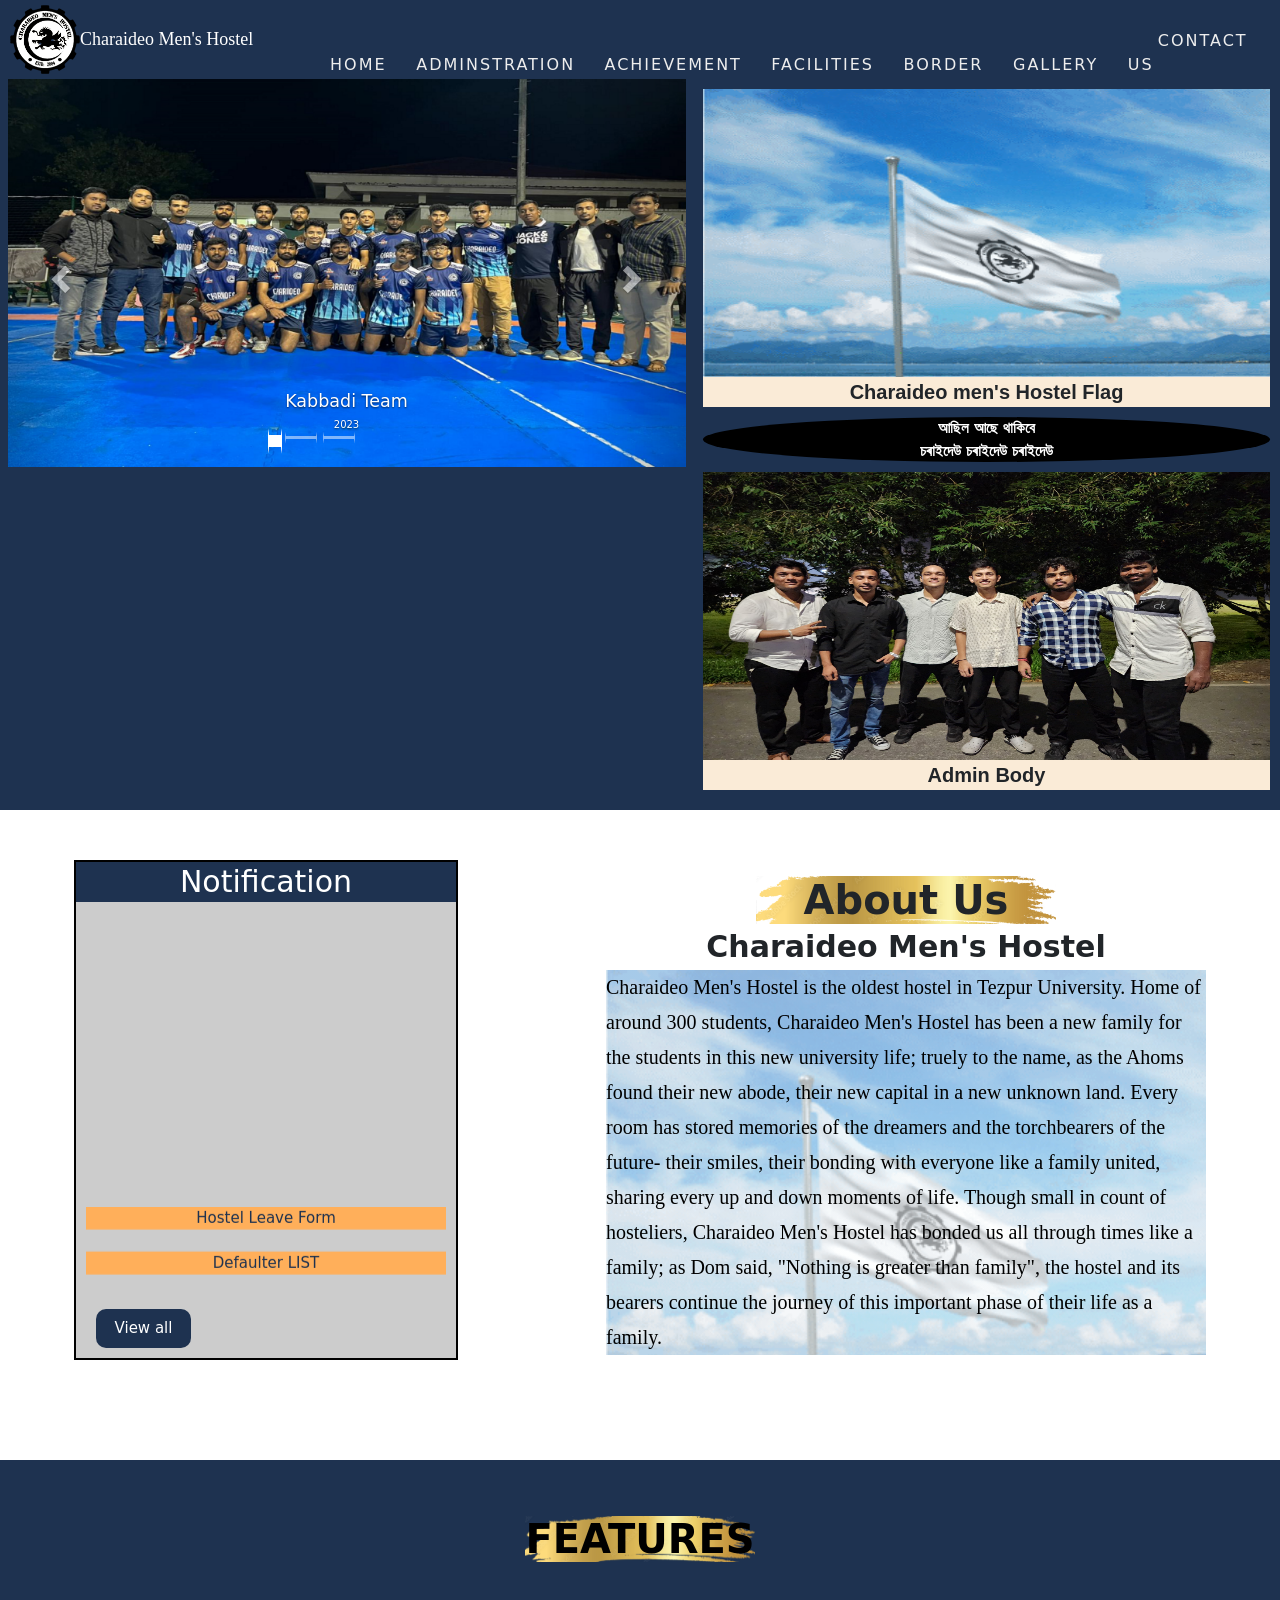
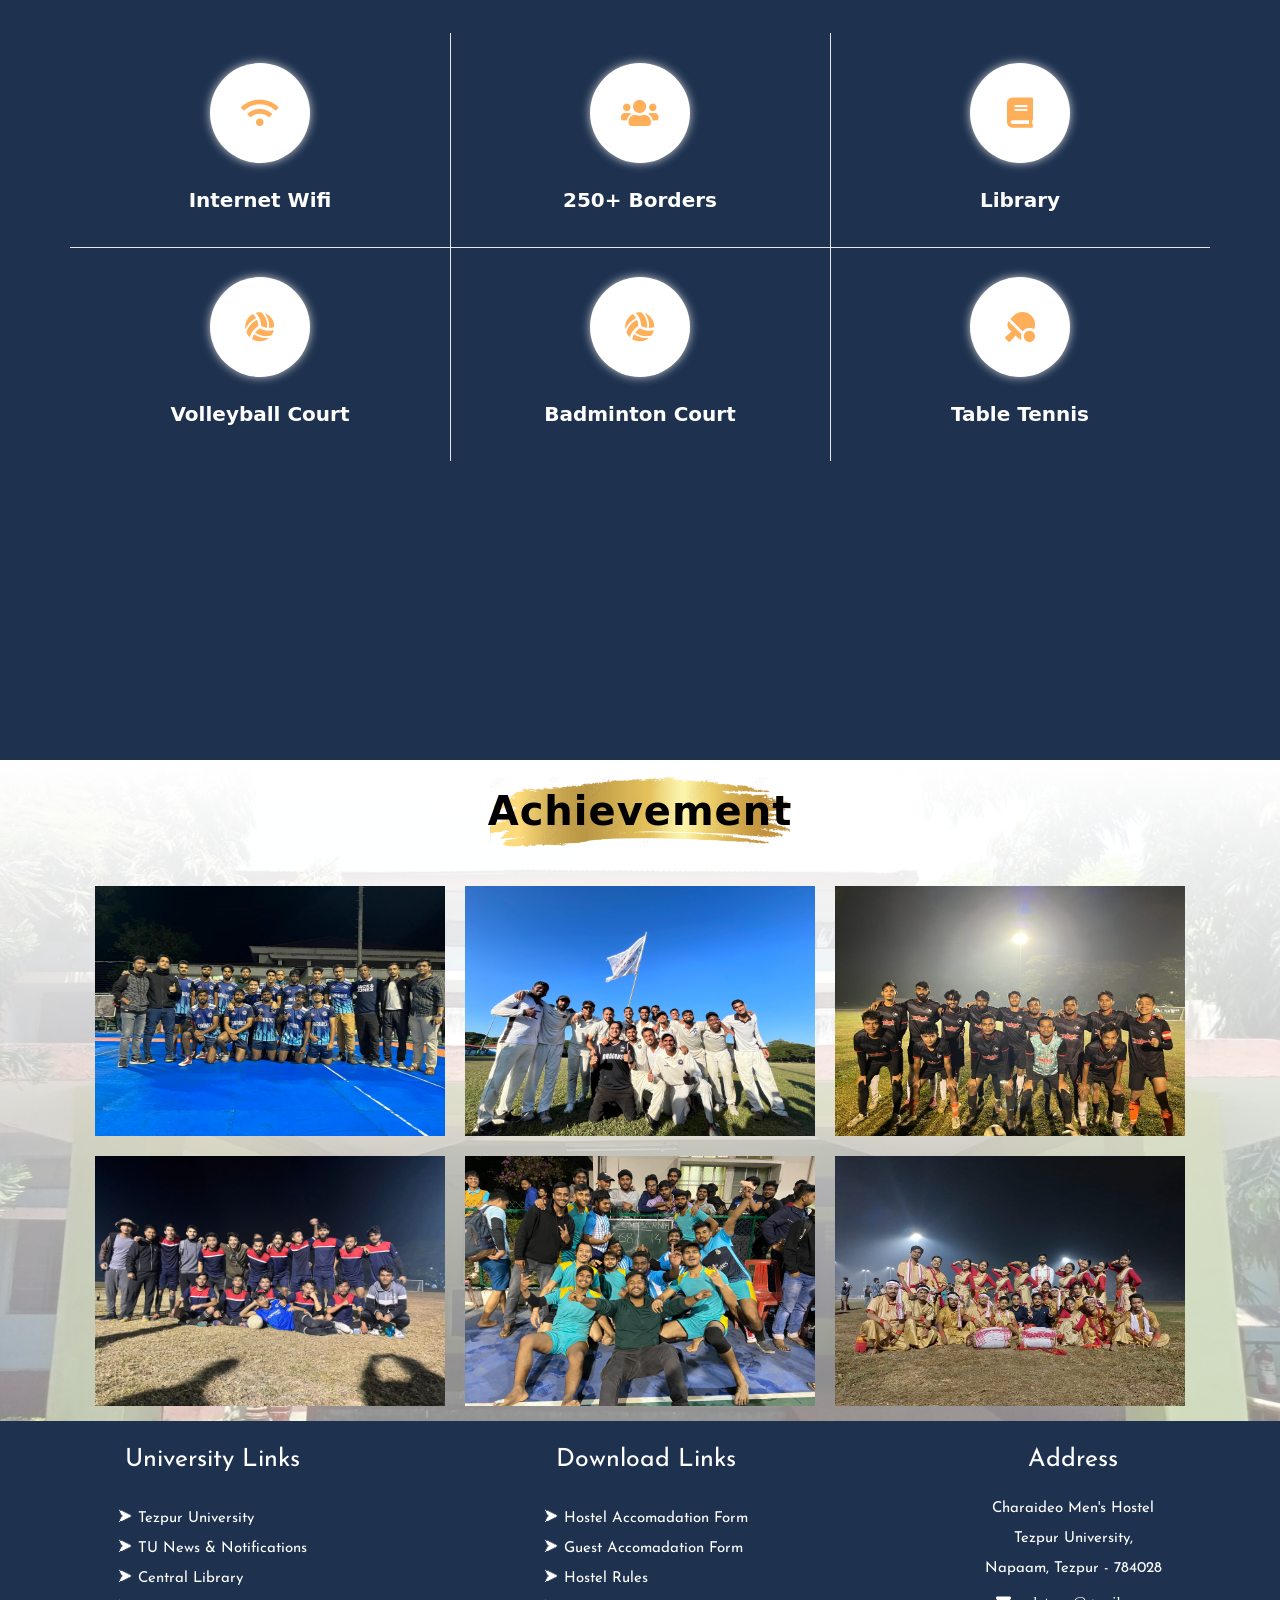
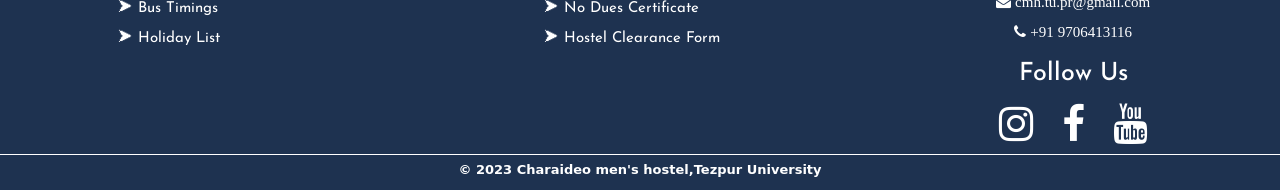
==== index.html @ bc31984c "first commit" ====
<!DOCTYPE html>
<html lang="en">
<head>
    <meta charset="UTF-8">
    <meta http-equiv="X-UA-Compatible" content="IE=edge">
    <meta name="viewport" content="width=device-width, initial-scale=1.0">
     <meta charset="utf-8">
     <meta name="viewport" content="width=device-width, initial-scale=1, shrink-to-fit=no">
     <link rel="stylesheet" href="https://maxcdn.bootstrapcdn.com/bootstrap/3.4.1/css/bootstrap.min.css">
     <script src="https://ajax.googleapis.com/ajax/libs/jquery/3.7.1/jquery.min.js"></script>
     <script src="https://maxcdn.bootstrapcdn.com/bootstrap/3.4.1/js/bootstrap.min.js"></script>
     <link rel="stylesheet" href="https://use.fontawesome.com/releases/v5.8.1/css/all.css" integrity="sha384-50oBUHEmvpQ+1lW4y57PTFmhCaXp0ML5d60M1M7uH2+nqUivzIebhndOJK28anvf" crossorigin="anonymous">
     <link rel="stylesheet" href="https://cdn.jsdelivr.net/npm/bootstrap@4.4.1/dist/css/bootstrap.min.css" integrity="sha384-Vkoo8x4CGsO3+Hhxv8T/Q5PaXtkKtu6ug5TOeNV6gBiFeWPGFN9MuhOf23Q9Ifjh" crossorigin="anonymous">
     <link href="https://cdn.jsdelivr.net/npm/bootstrap@5.0.2/dist/css/bootstrap.min.css" rel="stylesheet" integrity="sha384-EVSTQN3/azprG1Anm3QDgpJLIm9Nao0Yz1ztcQTwFspd3yD65VohhpuuCOmLASjC" crossorigin="anonymous">
     <link rel="stylesheet" href="https://cdnjs.cloudflare.com/ajax/libs/font-awesome/4.7.0/css/font-awesome.min.css">
     <link rel="preconnect" href="https://fonts.googleapis.com">
     <link rel="preconnect" href="https://fonts.gstatic.com" crossorigin>
     <link href="https://fonts.googleapis.com/css2?family=Josefin+Sans:wght@600&family=Josefin+Slab&family=Nunito+Sans:opsz,wght@6..12,700&family=Poppins:wght@100&display=swap" rel="stylesheet">
    <link rel="stylesheet" href="hostel.css">
    <link rel="stylesheet" href="bottomnav.css">
    <title>hostel</title>
</head>
<body>


  <header>
    <div class="topheader">
    <div class="menu-toggle" id="hamburger">
        <i class="fas fa-bars"></i>
    </div>
    <div class="logo">
      <class class="logoimg"><img src="cmh-logo.png" alt style="width: 70px;"></class>
      <class class="hostelname">Charaideo Men's Hostel</class>
     </div>
    <div class="overlay"></div>
    <div class="topcontainer">
        <nav>
            <ul>
                <li><a href="index.html">Home</a></li>
                <li><a href="warden.html">Adminstration</a></li>
                <li><a href="achievment.html">Achievement</a></li>
                <li><a href="facilities.html">facilities</a></li>
                <li><a href="border.html">Border</a></li>
                <li><a href="gallery.html">Gallery</a></li>
                <li><a href="contact.html">Contact Us</a></li>
            </ul>
        </nav>
    </div>
  </div>
</header>










<div class="firstpage">
  <div class="container">
   <div id="myCarousel" class="carousel slide" data-ride="carousel">
     <!-- Indicators -->
     <ol class="carousel-indicators">
       <li data-target="#myCarousel" data-slide-to="0" class="active"></li>
       <li data-target="#myCarousel" data-slide-to="1"></li>
       <li data-target="#myCarousel" data-slide-to="2"></li>
     </ol>
 
     <!-- Wrapper for slides -->
     <div class="carousel-inner">
 
       <div class="item active">
         <img src="kabaddi 2023.jpg" alt="Kabbadi" style="width:100%;">
         <div class="carousel-caption">
           <h3>Kabbadi Team</h3>
           <p>2023</p>
         </div>
       </div>
 
       <div class="item">
         <img src="caraus1.jpg" alt="Cricket" style="width:100%;">
         <div class="carousel-caption">
           <h3>Cricket Team</h3>
           <p>Winner 2023</p>
         </div>
       </div>
     
       <div class="item">
         <img src="ht1.jpg" alt="Cricket" style="width:100%;">
         <div class="carousel-caption">
           <h3>Cricket Team</h3>
           <p>2020</p>
         </div>
       </div>
   
     </div>
 
     <!-- Left and right controls -->
     <a class="left carousel-control" href="#myCarousel" data-slide="prev">
       <span class="glyphicon glyphicon-chevron-left"></span>
       <span class="sr-only">Previous</span>
     </a>
     <a class="right carousel-control" href="#myCarousel" data-slide="next">
       <span class="glyphicon glyphicon-chevron-right"></span>
       <span class="sr-only">Next</span>
     </a>
   </div>
  </div>
 
  <div class="toppage">
 <div class="hostelflag">
     <img src="cmhflag.gif" alt="Italian Trulli">
     <p>Charaideo men's Hostel Flag</p>
 </div>
 <div class="salogon">
  <p>আছিল আছে থাকিবে <br>
    চৰাইদেউ চৰাইদেউ চৰাইদেউ
    </p>
 </div>
 <div class="adminbody">
     <img src="adminbody.jpg" alt="Italian Trulli">
     <P>Admin Body</P>
 </div>
 
  </div>
     
 </div>



 <div class="thirdrow">

<div class="notificationsection">
 <class class="notification">
  <h3>Notification</h3>
  <div class="scrollnotification">
    <marquee behavior="scroll" direction="up" scrollamount="5" scrolldelay="100" onmouseover="this.stop();" onmouseout="this.start()" style="height: 75%;
                                     text-align: center;">
      <div class="news-article">
        <ul>
          <div class="new-section">
              <a href="/pdf/No dues certificate.pdf">Hostel Leave Form</a>
            </div><br>
            <div class="new-section">
              <a href="leave_card.pdf">Defaulter LIST</a>
            </div><br>
            <div class="new-section">
              <a href="/pdf/Mess Manager Notice.pdf">Mess Manager</a>
            </div><br>
            <div class="new-section">
              <a href="/pdf/Wing representative.pdf">Wing Representative(2023-2024)</a>
            </div>
        </ul>
      </div>
    </marquee>
   </div>
 </class>
  <a href="notice.html" class="notificationbutton">View all</a>
</div>

<div class="aboutsection">

<div class="about">
<h1>About Us</h1>
<h3>Charaideo Men's Hostel</h3>
<p>Charaideo Men's Hostel is the oldest hostel in Tezpur University. Home of around 300 students, Charaideo Men's Hostel has been a new family for the students in this new university life; truely to the name, as the Ahoms found their new abode, their new capital in a new unknown land. Every room has stored memories of the dreamers and the torchbearers of the future- their smiles, their bonding with everyone like a family united, sharing every up and down moments of life. Though small in count of hosteliers, Charaideo Men's Hostel has bonded us all through times like a family; as Dom said, "Nothing is greater than family", the hostel and its bearers continue the journey of this important phase of their life as a family.</p>

</div>
</div>
</div>



<div class="featurepage">
  <section id="features" class="features-area item-full text-center cell-items default-padding">
    <div class="container">
        <div class="row">
            <div class="col-md-12">
                <div class="site-heading text-center">
                    <h2><span>Features</span></h2>
                </div>
            </div>
        </div>
            <div class="row features-items">
                <div class="col-md-4 col-sm-6 equal-height">
                    <div class="item">
                        <div class="icon">
                            <i class="fas fa-wifi"></i>
                        </div>
                        <div class="info">
                            <h4>Internet Wifi</h4>
                            <!-- <p>Lorem Ipsum is simply dummy text of the printing and typesetting industry. Lorem Ipsum has been
                            </p> -->
                        </div>
                    </div>
                </div>
                <div class="col-md-4 col-sm-6 equal-height">
                    <div class="item">
                        <div class="icon">
                            <i class="fas fa-users"></i>
                        </div>
                        <div class="info">
                            <h4>250+ Borders</h4>
                            <!-- <p>Lorem Ipsum is simply dummy text of the printing and typesetting industry. Lorem Ipsum has been
                            </p> -->
                        </div>
                    </div>
                </div>
                <div class="col-md-4 col-sm-6 equal-height">
                    <div class="item">
                        <div class="icon">
                            <i class="fas fa-book"></i>
                        </div>
                        <div class="info">
                            <h4>Library</h4>
                            <!-- <p>Lorem Ipsum is simply dummy text of the printing and typesetting industry. Lorem Ipsum has been
                            </p> -->
                        </div>
                    </div>
                </div>
                <div class="col-md-4 col-sm-6 equal-height">
                    <div class="item">
                        <div class="icon">
                            <i class="fas fa-volleyball-ball"></i>
                        </div>
                        <div class="info">
                            <h4>Volleyball Court</h4>
                            <!-- <p>Lorem Ipsum is simply dummy text of the printing and typesetting industry. Lorem Ipsum has been
                            </p> -->
                        </div>
                    </div>
                </div>
                <div class="col-md-4 col-sm-6 equal-height">
                    <div class="item">
                        <div class="icon">
                          <i class="fas fa-volleyball-ball"></i>
                        </div>
                        <div class="info">
                            <h4>Badminton Court</h4>
                            <!-- <p>Lorem Ipsum is simply dummy text of the printing and typesetting industry. Lorem Ipsum has been
                            </p> -->
                        </div>
                    </div>
                </div>
                <div class="col-md-4 col-sm-6 equal-height">
                    <div class="item">
                        <div class="icon">
                            <i class="fas fa-table-tennis"></i>
                        </div>
                        <div class="info">
                            <h4>Table Tennis</h4>
                            <!-- <p>Lorem Ipsum is simply dummy text of the printing and typesetting industry. Lorem Ipsum has been
                            </p> -->
                        </div>
                    </div>
                </div>
        </div>
    </div>
 </section>
</div>
     
<div class="fourpage">
  <p class="achievementheading">Achievement</p>
  <div class="gallery-image">
    <div class="img-box">
      <img src="kabaddi 2023.jpg" alt="" />
      <div class="transparent-box">
        <div class="caption">
          <p>Kabaddi</p>
          <p class="opacity-low">2023</p>
        </div>
      </div> 
    </div>
    <div class="img-box">
      <img src="cricket2023.jpg" alt="" />
      <div class="transparent-box">
        <div class="caption">
          <p>Cricket</p>
          <p class="opacity-low">2023</p>
        </div>
      </div>
    </div>
    <div class="img-box">
      <img src="football2023.jpg" alt="" />
      <div class="transparent-box">
        <div class="caption">
          <p>Football</p>
          <p class="opacity-low">2023</p>
        </div>
      </div>
    </div>
    <div class="img-box">
      <img src="football.jpg" alt="" />
      <div class="transparent-box">
        <div class="caption">
          <p>Football</p>
          <p class="opacity-low">2022</p>
        </div>
      </div> 
    </div>
    <div class="img-box">
      <img src="kabaddi.jpg" alt="" />
      <div class="transparent-box">
        <div class="caption">
          <p>Kabaddi</p>
          <p class="opacity-low">2022</p>
        </div>
      </div> 
    </div>
    <div class="img-box">
      <img src="/image/ht9.jpg" alt="" />
      <div class="transparent-box">
        <div class="caption">
          <p>Bihu Team</p>
          <p class="opacity-low">2022</p>
        </div>
      </div> 
    </div>
  </div>
</div>



<div class="fivepage">
  <div class="bottomlink">
    <div class="universitylink"><p>University Links</p>
      <a href="http://www.tezu.ernet.in/">&#11166; Tezpur University</a>
      <a href="http://www.tezu.ernet.in/newsfeeds.html">&#11166; TU News & Notifications</a>
      <a href="https://www.tezu.ernet.in/Library/LibraryOldWebsite/index.html">&#11166;  Central Library</a>
      <a href="https://www.tezu.ernet.in/bus_time/Bus_Timing_8_2_2023.pdf">&#11166;  Bus Timings</a>
      <a href="https://www.tezu.ernet.in/notice/2023/December/HOLIDAY_LIST_2024.pdf">&#11166;  Holiday List</a>
    
    </div>
    <div class="downloadlink"><p>Download Links</p>
      <a href="cmh_accomodation_form.pdf">&#11166; Hostel Accomadation Form</a>
      <a href="Hostel-Accommodation-Guest.pdf">&#11166;  Guest Accomadation Form</a>
      <a href="/pdf/cmh Hostel_Rules_2019.pdf">&#11166;   Hostel Rules</a>
      <a href="/pdf/No dues certificate.pdf">&#11166;   No Dues Certificate</a>
      <a href="#">&#11166;  Hostel Clearance Form</a>
    </div>
    <div class="addresslink">
      <p1>Address</p1>
     <p>Charaideo Men's Hostel <br>
      Tezpur University, <br>
      Napaam, Tezpur - 784028</p>
      <div class="contactlink">
        <i class="fa fa-envelope"> cmh.tu.pr@gmail.com</i><br>
        <i class="fa fa-phone"> +91 9706413116</i>
      </div>
      
      <h1>Follow Us</h1>
      <div class="medialink">
       
        <a href="https://www.instagram.com/charaideo_2004/" class="fa fa-instagram"></a>
        <a href="https://www.facebook.com/CforCMH" class="fa fa-facebook"></a>
        <a href="https://www.youtube.com/channel/UCo5Ssb-FhNH5YHbS2qlRYSA" class="fa fa-youtube"></a>
      </div>
      
    </div>
  </div>
  
  <div class="copyright">
    <p> &#169; 2023 Charaideo men's hostel,Tezpur University</p>
  
  </div>
  </div>





  <script src="hostel.js"></script>

<script src="https://cdn.jsdelivr.net/npm/bootstrap@5.0.2/dist/js/bootstrap.bundle.min.js" integrity="sha384-MrcW6ZMFYlzcLA8Nl+NtUVF0sA7MsXsP1UyJoMp4YLEuNSfAP+JcXn/tWtIaxVXM" crossorigin="anonymous"></script>


</body>
</html>
---- hostel.css ----
*{
	margin: 0;
	padding: 0;
	box-sizing: border-box;
}

html{
	font-size: 10px;
	font-family: "Roboto Cn", sans-serif;
}

a{
	text-decoration: none;
	color: #eee;
}

header{
	width: 100%;
	/* height: 100%; */
  top: 0;
	/* background: linear-gradient(to bottom, rgba(0,0,0,.8), rgba(0,0,0,.5)); */
	background-size: cover;
  color: #cccccc;
  /* background-image: linear-gradient(rgba(0,0,0,0.6),
                                   rgba(0,0,0,0.6)),
                                      url(hostel.jpg); */
  background: #1e3250;
	position: sticky;
  z-index: 100;
  overflow: hidden;
  /* margin-top: 5px;
  margin-bottom: 5px; */
}
.topheader{
  margin-top: 5px;
  margin-bottom: 5px
}

.topcontainer{
  flex-wrap: wrap;
  max-width: 95rem;
  width: 95%;
  float: right;
  margin-top: -45px;
}

.menu-toggle{
	position: fixed;
	top: 1.5rem;
	right: 2.5rem;
	color: #eeeeee;
	font-size: 3rem;
	cursor: pointer;
	z-index: 1000;
	display: none;
}

nav{
	/* padding-top: 5rem; */
	flex-direction: row;
	justify-content: space-between;
	align-items: center;
	text-transform: uppercase;
	font-size: 1.6rem;
}

.brand{
	font-size: 3rem;
	font-weight: 300;
	transform: translateX(-100rem);
	animation: slideIn .5s forwards;
}

.brand span{
	color: crimson;
}

nav ul{
	display: flex;
}

nav ul li{
	list-style: none;
	transform: translateX(100rem);
	animation: slideIn .5s forwards;
}

nav ul li:nth-child(1){
	animation-delay: 0s;
}

nav ul li:nth-child(2){
	animation-delay: .5s;
}

nav ul li:nth-child(3){
	animation-delay: 1s;
}

nav ul li:nth-child(4){
	animation-delay: 1.5s;
}

nav ul li a{
	padding: 1rem 0;
	margin: 0 3rem;
	position: relative;
	letter-spacing: 2px;
}

nav ul li a:last-child{
	margin-right: 0;
}

nav ul li a::before,
nav ul li a::after{
	content: '';
	position: absolute;
	width: 100%;
	height: 2px;
	background-color: crimson;
	left: 0;
	transform: scaleX(0);
	transition: all .5s;
}

nav ul li a::before{
	top: 0;
	transform-origin: left;
}

nav ul li a::after{
	bottom: 0;
	transform-origin: right;
}

.overlay{
	background-color: rgba(0,0,0,.95);
	position: fixed;
	right: 0;
	left: 0;
	top: 0;
	bottom: 0;
	transition: opacity 650ms;
	transform: scale(0);
	opacity: 0;
  display: none;
}
.logo{
  display: flex;
  align-items: center;
  margin-left: 10px;
    /* margin-top: 5px; */
}
.hostelname{
  color: white;
  font-size: 18px;
  font-family: cursive;
}

nav ul li a:hover::before,
nav ul li a:hover::after{
	transform: scaleX(1);
}

@keyframes slideIn {
	from{

	}
	to{
		transform: translateX(0);
	}
}

@media screen and (max-width: 1225px){

	.menu-toggle{
		display: block;
	}
  .topcontainer{
    width: 100%;
    margin-top: -130px;
  }

	nav{
		padding-top: 0;
		display: none;
		flex-direction: column;
		justify-content: space-evenly;
		align-items: center;
		height: 100vh;
		text-align: center;
	}

	nav ul{
		flex-direction: column;
	}

	nav ul li{
		margin-top: 5rem;
	}

	nav ul li a{
		margin: 0;
		font-size: 1.5rem;
	}

	.brand{
		font-size: 5rem;
	}
  
  .overlay.menu-open,
  nav.menu-open{
	  display: flex;
	  transform: scale(1);
	  opacity: 1;
  }
}

/* firstpage */
.firstpage{
  background: #1e3250;
  display: flex;
  /* margin-left: 10px;
  margin-right: 10px; */
  /* height: 50rem; */
}
.container{
  /* margin-top: 10px;
  width: 70%;
  margin-left: 10px; */
}
.carousel-inner{
  /* height: 80%; */
}
.toppage{
  margin: auto;
  padding: 10px;
  /* width: 30%; */

}
.hostelflag img {
  width: 63vh;
  height: 32vh;
}
.hostelflag p {
  width: 63vh;
}
.adminbody img {
  width: 63vh;
  height: 32vh;
}
.adminbody p {
  width: 63vh;
}
.salogon p{
  width: 63vh;
}
.hostelflag p{
  width: 40vh;
  font-family: "Roboto Cn", sans-serif;
  background-color: antiquewhite;
  text-align: center;
  width: 63vh;
  font-size: 20px;
  font-weight: bold;
}
.salogon p {
  width: 63vh;
  font-size: 15px;
  font-weight: bold;
  text-align: center;
  color: white;
  background: black;
  border-radius: 50%;
}

.adminbody p {
  font-family: "Roboto Cn", sans-serif;
  background-color: antiquewhite;
  text-align: center;
  width: 63vh;
  font-size: 20px;
  font-weight: bold;
  align-items: center;
       
}

@media screen and (max-width: 700px) {
  .hostelflag p{
    font-size: 10px;
  }
  .adminbody p {
    font-size: 10px;
  }
  .firstpage{
    display: block;
  }
  .toppage{
    display: grid;
    align-items: center;
    /* margin-left: 10px; */
    gap: 20px;
  }
  .about p{
    width: 90%;
    margin: auto;
    font-size: 1rem;
  }
  .notificationsection{
    margin-top: 10px;
    width: 70%;
    float: none;
  }
  .hostelflag{
    margin: auto;
  }
  .salogon{
    margin: auto;
  }
  .adminbody{
    margin: auto;
  }
}
@media screen and (max-width: 550px) {
  .hostelflag img {
    width: 40vh;
    height: 20vh;
  }
  .hostelflag p {
    width: 40vh;
  }
  .adminbody img {
    width: 40vh;
    height: 20vh;
  }
  .adminbody p {
    width: 40vh;
  }
  .salogon p{
    width: 40vh;
  }
}








/* Notification */

  .thirdrow{
    height: 650px;
    /* background-image: linear-gradient(rgba(255,255,255,1.5),
                                     rgba(255,255,255,0.5)),
                                        url(caraousel1.jpg);
    background-repeat: no-repeat;
    background-size: cover; */
    background: white;
    
    display: flex;
    justify-content: space-around;

  }
  .notificationsection{
    position: relative;
   border: 2px solid black;
   height: 50rem;
   width: 30%;
   float: left;
   background-color: #cccccc;
   margin-top: 5rem;
   margin-bottom: 5rem;

  }
  .notification h3{
    font-size: 3rem;
    background-color: #1e3250;
    color: white;
    font-family: system-ui;
    height: 40px;
    align-items: center;
    display: flex;
    justify-content: center;
}
.scrollnotification{
  height: 100%;
}
  
.notificationbutton{
    position: absolute;
    bottom: 10px;
    font-size: 15px;
    margin-left: 2rem;
    background-color: #1e3250;
    width: 25%;
    height: 8%;
    align-items: center;
    display: flex;
    justify-content: center;
    border-radius: 10px;
    color: white;
}
.news-article{
  margin-top: 5px;
  font-size: 15px;
  margin-left: 10px;
  margin-right: 10px;
}
.new-section{
  background-color: #ffaf5a;
}
.new-section a {
  color: #1e3250;
}
.aboutsection{
  margin-bottom: 3rem;
  line-height: 3.5em;
  margin-bottom: 3rem;
  align-items: center;
    display: flex;
  /* margin-right: 10%; */
    
}

.about h1{
  background-image: url('paintstroke.png');
  background-position-x: center;
  background-position-y: center;
  background-repeat: no-repeat;
  background-size: 300px;
  font-size: 4rem;
  text-align: center;
  font-weight: bold;
}
.about h3{
  font-size: 3rem;
  text-align: center;
  font-weight: bold;
}
.about p {
  background: linear-gradient(rgba(255,255,255,0.5), rgba(255,255,255,0.5)),
    url(cmhflag.gif);
  /* background-image: url(cmhflag.gif); */
 backface-visibility: 10%;
  background-repeat: no-repeat;
  background-size: cover;
  font-family: 'Almendra', serif;
  font-size: 2rem;
  width: 60rem;
  color: black;
}
@media screen and (max-width: 990px) {

  .hostelflag p{
    font-size: 10px;
  }
  .adminbody p {
    font-size: 10px;
  }
  .notificationsection{
    width: 90%;
    margin: auto;
  }
  .thirdrow {
    position: relative;
    top: 3rem;
    margin-bottom: 5rem;
    display: grid;
    height: auto;
 }
}

@media screen and (max-width: 600px) {

  .about p {
    width: 90%;
  }
  .notificationsection{
    float: none;
    width: 100%;
    margin-top: 10px;
    width: 70%;
    margin: auto;
  }
  
}
/* Feature page */


.featurepage{
  background: #1e3250;
  color: white;
}
h1, h2, h3, h4, h5, h6 {
}
section {
    padding: 60px 0;
    min-height: 100vh;
}
a, a:hover, a:focus, a:active {
    text-decoration: none;
    outline: none;
}
ul {
    margin: 0;
    padding: 0;
    list-style: none;
}
.bg-gray {
    background-color: #5b5555;
}

.site-heading h2 {
  font-size: 30px;
  display: block;
  font-weight: 700;
  margin-bottom: 10px;
  text-transform: uppercase;
}

.site-heading h2 span {
  color: black;
  font-size: 4rem;
  background-image: url('paintstroke.png');
  background-position-x: center;
  background-position-y: center;
  background-repeat: no-repeat;
  background-size: cover;

  
}

.site-heading h4 {
  font-size: 30px;
  display: inline-block;
  padding-bottom: 20px;
  position: relative;
  text-transform: capitalize;
  z-index: 1;
}

.site-heading h4::before {
  background: #ffaf5a none repeat scroll 0 0;
  bottom: 0;
  content: "";
  height: 2px;
  left: 50%;
  margin-left: -25px;
  position: absolute;
  width: 50px;
}

.site-heading {
  margin-bottom: 60px;
  overflow: hidden;
  margin-top: -5px;
}


.features-items,
.features-items .items-box {
  overflow: hidden;
}

.features-area .equal-height::after {
  background: #e7e7e7 none repeat scroll 0 0;
  content: "";
  height: 100%;
  position: absolute;
  right: -1px;
  top: 0;
  width: 1px;
}

.features-area.item-full .equal-height::before {
  background: #e7e7e7 none repeat scroll 0 0;
  content: "";
  height: 1px;
  position: absolute;
  bottom: -1px;
  right: 0;
  width: 100%;
}

.features-area .features-items .col-md-5, 
.features-area .features-items .col-md-7 {
  display: table-cell;
  float: none;
  vertical-align: middle;
}

.features-area .features-items.reversed .col-md-5, 
.features-area .features-items.reversed .col-md-7 {
  display: inline-block;
  float: left;
}

.features-area .features-items.reversed .info-box {
  float: right;
}

.features-area .features-items .item {
  padding: 15px 30px;
}

.features-area.item-full .features-items .item {
  padding: 30px;
}

.features-area .features-items .item h4 {
  position: relative;
}

.features-area.bottom-small {
  padding-bottom: 25px;
}

.features-area.default-padding.bottom-none {
  padding-bottom: 30px;
}

.features-area .item .icon {
  margin-bottom: 20px;
}

.features-area .item .info {
}

.features-area .item .icon i {
  background: #ffffff none repeat scroll 0 0;
  -webkit-border-radius: 50%;
  -moz-border-radius: 50%;
  border-radius: 50%;
  -moz-box-shadow: 0 0 10px #cccccc;
  -webkit-box-shadow: 0 0 10px #cccccc;
  -o-box-shadow: 0 0 10px #cccccc;
  box-shadow: 0 0 10px #cccccc;
  color: #ffaf5a;
  display: inline-block;
  font-size: 30px;
  height: 100px;
  line-height: 100px;
  position: relative;
  text-align: center;
  width: 100px;
  z-index: 1;
}

.features-area .features-items .items-box i {
  background: transparent;
}

.features-area .item .icon {
  margin-bottom: 25px;
}

.features-area .features-items.icon-solid i {
  border-radius: inherit;
  -moz-box-shadow: 0 0 10px #cccccc;
  -webkit-box-shadow: 0 0 10px #cccccc;
  -o-box-shadow: 0 0 10px #cccccc;
  box-shadow: 0 0 10px #cccccc;
  color: #ffaf5a;
  display: inline-block;
  font-size: 50px;
  height: 80px;
  line-height: 80px;
  position: relative;
  text-align: center;
  width: 80px;
}


.features-area .item .info h4 {
    font-weight: 800;
    text-transform: capitalize;
    font-size: 20px;
}
.features-area .item .info p {
  margin: 0;
}

.features-area .features-items.less-icon .items-box.inc-cell .item .info {
  padding-left: 0;
}

.features-area .features-items .items-box.inc-cell .item .info a {
  color: #666666;
  display: inline-block;
  margin-top: 15px;
  text-transform: uppercase;
}

.features-area .features-items .items-box.inc-cell .item .info a:hover {
  color: #ffaf5a;
}

/* Achievement */




.fourpage{
  background-image: linear-gradient(rgba(255,255,255,1.5),
  rgba(255,255,255,0.5)),
     url(caraousel1.jpg);
background-repeat: no-repeat;
background-size: cover;
  /* background: #1e3250; */
  border-top: 1px solid white;
}
.achievementheading {
  background-image: url('paintstroke.png');
  background-position-x: center;
  background-position-y: center;
  background-repeat: no-repeat;
  background-size: 300px;
  text-align: center;
  font-size: 4rem;
  letter-spacing: 1px;
  padding: 20px;
  color: black;
  font-weight: 900;
}
.gallery-image {
  padding: 5px;
  display: flex;
  flex-wrap: wrap;
  justify-content: center;
}

.gallery-image img {
  height: 250px;
  width: 350px;
  transform: scale(1.0);
  transition: transform 0.4s ease;
}

.img-box {
  box-sizing: content-box;
  margin: 10px;
  height: 250px;
  width: 350px;
  overflow: hidden;
  display: inline-block;
  color: white;
  position: relative;
  background-color: white;
}

.caption {
  position: absolute;
  bottom: 5px;
  left: 20px;
  opacity: 0.0;
  transition: transform 0.3s ease, opacity 0.3s ease;
}
.caption p {
 font-size: 2rem;
 font-weight: bold;
 color: rgb(203, 203, 16);
}
.transparent-box {
  height: 250px;
  width: 350px;
  background-color:rgba(0, 0, 0, 0);
  position: absolute;
  top: 0;
  left: 0;
  transition: background-color 0.3s ease;
}

.img-box:hover img { 
  transform: scale(1.1);
}

.img-box:hover .transparent-box {
  background-color:rgba(0, 0, 0, 0.5);
}

.img-box:hover .caption {
  transform: translateY(-20px);
  opacity: 1.0;
}

.img-box:hover {
  cursor: pointer;
}

.caption > p:nth-child(2) {
  font-size: 0.8em;
}

.caption opacity-low {
  /* opacity: 0.5; */
  font-size: 3rem;
  font-weight: bold;

}




/* //contact us Css */
---- bottomnav.css ----
.fivepage{
    background: #1e3250;
}
.bottomlink{
    /* margin-top: 3rem; */
    font-family: "Josefin Sans", sans-serif;
    color: white;
    border-bottom: 1px solid white;
    text-align: center;
    position: relative;
    display: flex;
    justify-content: space-around;
}
.universitylink{
    position: relative;
    top: 2rem;
    
}
.universitylink p {
    font-size: 2.5rem;
    
}
.universitylink a{
    font-family: "Josefin Sans", sans-serif;
    font-size: 1.5rem;
    line-height: 2em;
    position: relative;
    top: 1.5rem;
    color: white;
    display: grid;
    text-align: left;
}
.universitylink a:hover{
    text-decoration: underline;
}
.downloadlink{
    position: relative;
    top: 2rem;
}
.downloadlink p {
    font-size: 2.5rem;
    
}
.downloadlink a{
    position: relative;
    top: 1.5rem;
    line-height: 2em;
    font-family: "Josefin Sans", sans-serif;
    font-size: 1.5rem;
    color: white;
    display: grid;
    text-align: left;
}
.downloadlink a:hover{
    text-decoration: underline;
}
.addresslink{
    position: relative;
    top: 2rem;
}
.addresslink p1{
    font-size: 2.5rem;
    
}
.addresslink p{
    font-size: 1.5rem;
    line-height: 2em;
    position: relative;
    top: 1.5rem;
}
.addresslink a{
    /* font-family: "Josefin Sans", sans-serif; */
    color: white;
    display: grid;
    text-align: left;
}
.addresslink h1{
    line-height: 2em;
}
.addresslink h2{
    margin-top: 1.2rem;
}
.contactlink{
    font-size: 1.5rem;
    line-height: 2em;
    margin-top: 2rem;
}
.medialink{
    
    font-size: 4rem;
    display: flex;
    justify-content: space-around;
    margin-bottom: 3rem;
}
.copyright{
    height: 30px;
    margin-top: 0.5rem;
}
.copyright p{
    font-size: small;
    font-weight: bold;
    color: white;
    text-align: center;
}
@media screen and (max-width: 550px) {

    .bottomlink{
        display: grid;
        gap: 20px;
    }
   
  }

  /* contactus page */

.contactpage{
    background-image: linear-gradient(rgba(255,255,255,1.5),
                                     rgba(255,255,255,0.5)),
                                        url(caraousel1.jpg);
    background-size: cover;
    background-repeat: no-repeat;
    padding: 30px;
}
.map iframe{
    width: 500px;
    height: 350px;
}
  .contactus{
    display: flex;
    margin: auto;
    width: 90%;
  }
  .contactpage p{
    font-size: 4rem;
    justify-content: center;
    display: flex;
    font-weight: 800;
    font-family: fangsong;
  }
  .contactdetail{
    color: white;
   margin: auto;
   gap: 40px;
    display: grid;
    align-items: center;
  }
  .phone-number{
    padding: 10px;
    justify-content: space-around;
    display: flex;
   background-color: #1e3250;   
  }
  .phone-number i{
    font-size: 40px;
  }
  .email-id{
    padding: 30px;
    justify-content: space-around;
    display: flex;
    background-color: #1e3250;   
    background-size: cover;
  }
  .email-id i{
    font-size: 40px;
  }
  @media screen and (max-width: 1230px) {

    .contactus{
        display: grid;
    }
    .map{
        margin: auto;
    }
}
    @media screen and (max-width: 750px) {

    .map iframe{
        width: 300px;
        height: 250px;
    }
    
  }
  @media screen and (max-width: 550px) {

    .phone-number{
       width: 30rem;
    }
    .email-id{
       width: 30rem;
    }
    .phone-number i{
        font-size: 20px;
      }
    .email-id i{
        font-size: 20px;
      }
  }


/* facilities */
.facilities-card{
    margin-bottom: 3rem;
    display: flex;
    flex-wrap: wrap;
    gap: 20px;
    justify-content: space-around;
    margin-left: auto;
    margin-right: auto;
}
.facilities p{
    background-image: url('paintstroke.png');
  background-position-x: center;
  background-position-y: center;
  background-repeat: no-repeat;
  background-size:350px;
  margin-top: 3rem;
    margin-bottom: 3rem;
    font-size: 4rem;
    font-weight: 800;
    color:black;
    text-align: center;
}
.image-card{
    display: flex;
    flex-direction: column;
    justify-content: center;
    align-items: center;
}
.image-card img{
    width: 250px;
    height: 180px;
    border-radius: 10px;
}
.image-card h3{
    text-align: center;
    text-transform: uppercase;
    font-size: 18px;
    width: fit-content;
    font-weight: 600;
}


/* notice board */
.notice-board h3{
    background-image: url('paintstroke.png');
    background-position-x: center;
    background-position-y: center;
    background-repeat: no-repeat;
    background-size:350px;
    text-align: center;
    margin-top: 3rem;
      margin-bottom: 3rem;
      font-size: 4rem;
      font-weight: 800;
      font-family: fangsong;
      color:black;
}

.notice-description{
    margin: 10px;
    text-align: center;
    align-items: center;
    display: flex;
    justify-content: space-around;
    font-size: 20px;
    color: black;
    border-bottom: 1px solid black;
}
.notice-description a{
    border: 2px solid black;
    background-color: black;
    color: white;
}
.notice-description a:hover{
    color: blue;
}
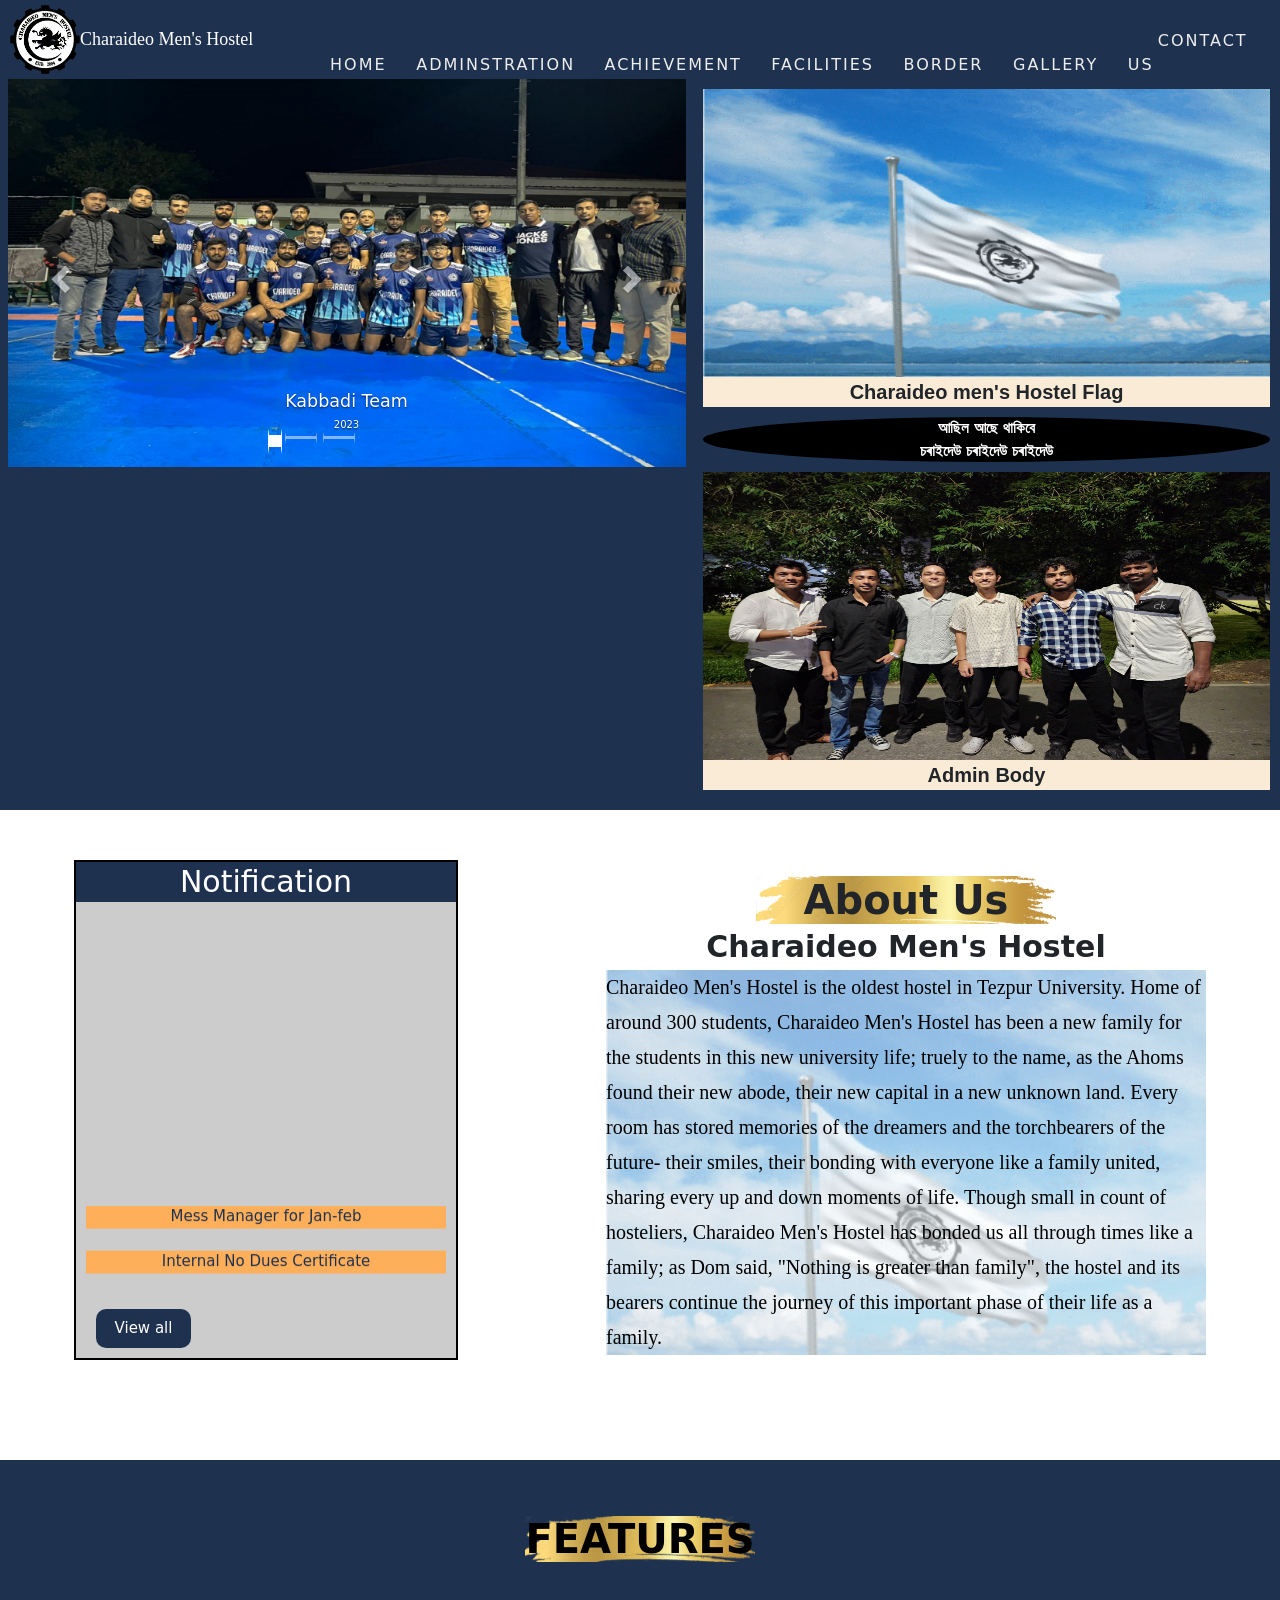
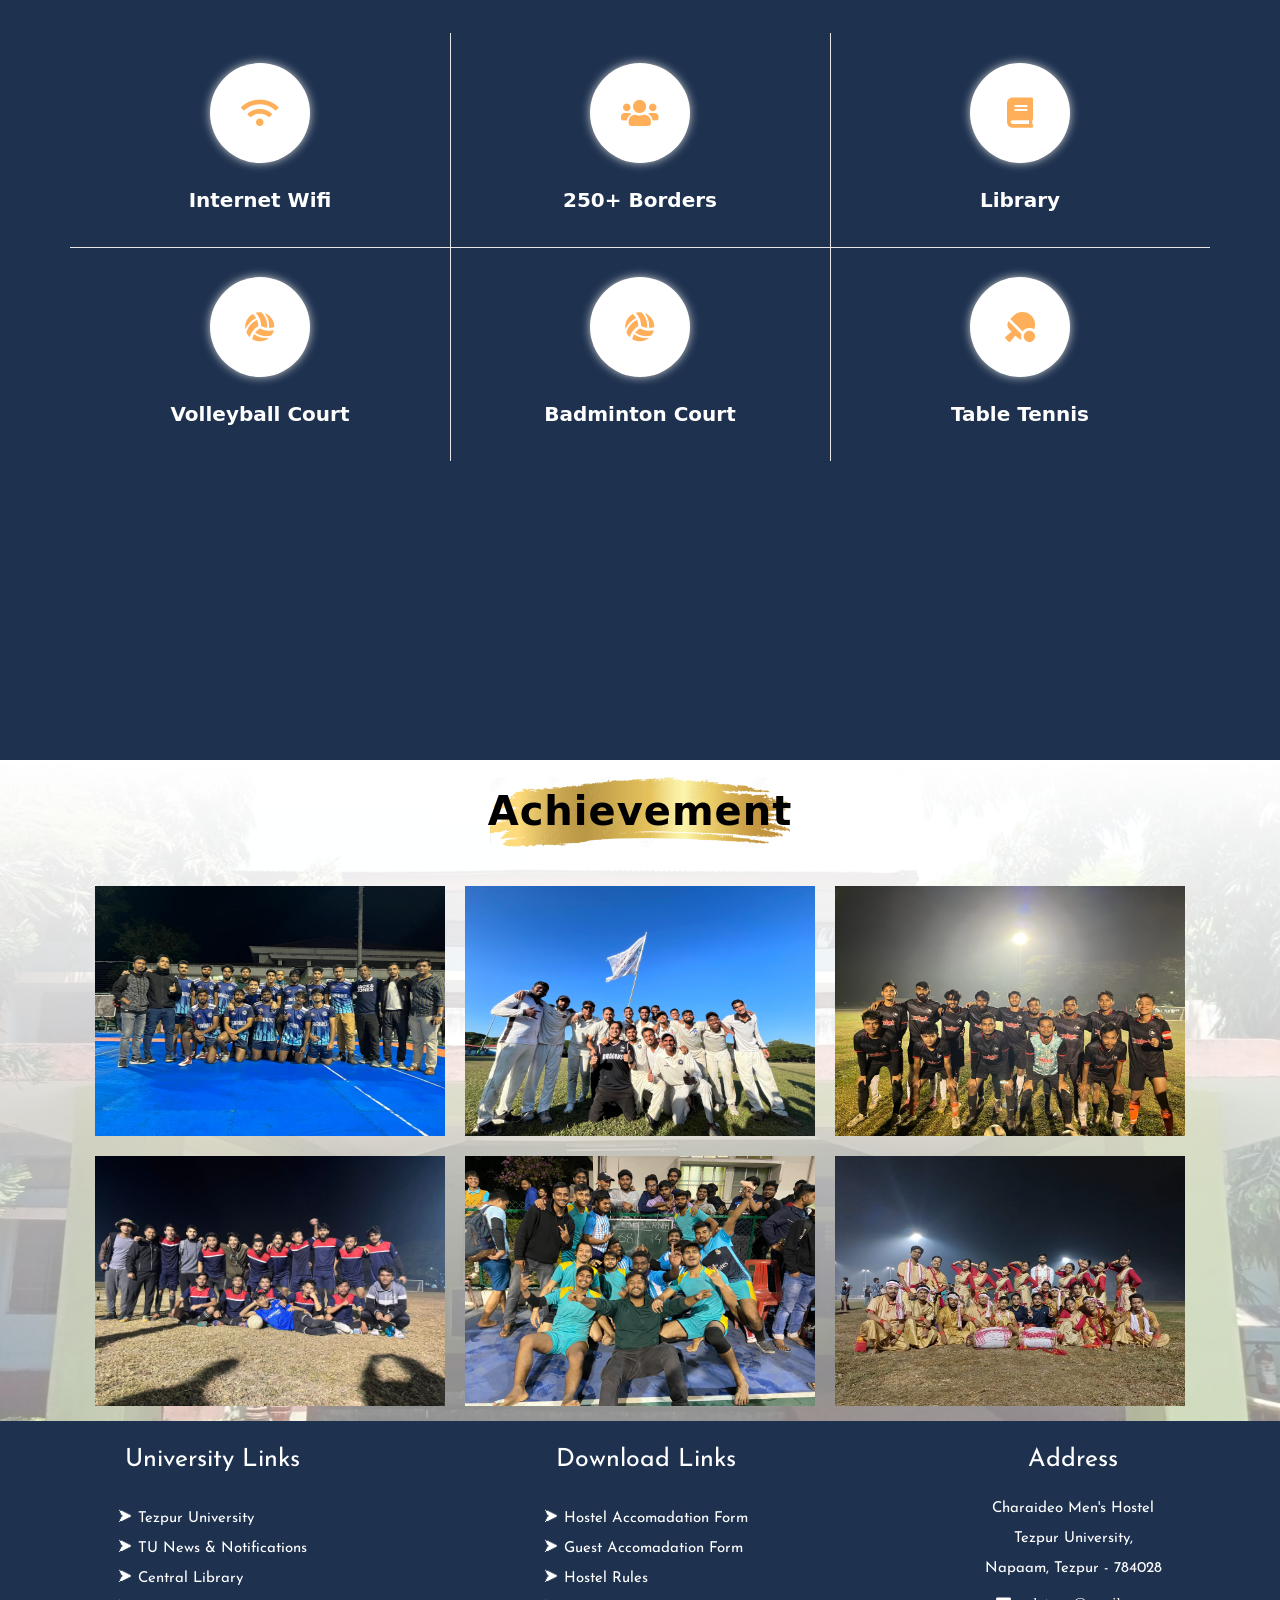
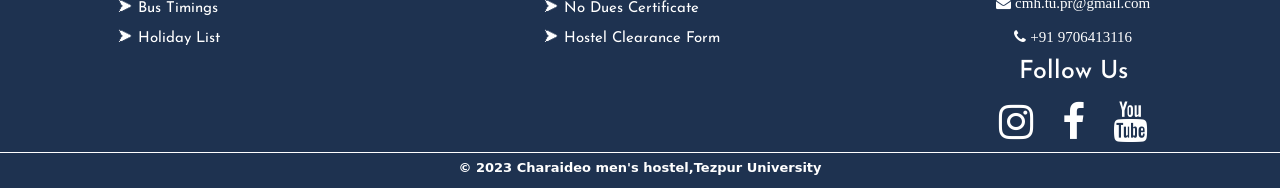
==== commit 6454b4d8: "new commit on image update" ====
--- a/index.html
+++ b/index.html
@@ -37,7 +37,7 @@
         <nav>
             <ul>
                 <li><a href="index.html">Home</a></li>
-                <li><a href="warden.html">Adminstration</a></li>
+                <li><a href="adminstration.html">Adminstration</a></li>
                 <li><a href="achievment.html">Achievement</a></li>
                 <li><a href="facilities.html">facilities</a></li>
                 <li><a href="border.html">Border</a></li>
@@ -136,21 +136,24 @@
  <class class="notification">
   <h3>Notification</h3>
   <div class="scrollnotification">
-    <marquee behavior="scroll" direction="up" scrollamount="5" scrolldelay="100" onmouseover="this.stop();" onmouseout="this.start()" style="height: 75%;
+    <marquee behavior="scroll" direction="up" scrollamount="5" scrolldelay="50" onmouseover="this.stop();" onmouseout="this.start()" style="height: 75%;
                                      text-align: center;">
       <div class="news-article">
         <ul>
           <div class="new-section">
+            <a href="/pdf/Mess Manager For Jan and Feb.pdf">Mess Manager for Jan-feb</a>
+          </div><br>
+          <div class="new-section">
+            <a href="/pdf/INTERNAL NO DUES CERTIFICATE.pdf">Internal No Dues Certificate</a>
+          </div><br>
+            <div class="new-section">
               <a href="/pdf/No dues certificate.pdf">Hostel Leave Form</a>
             </div><br>
             <div class="new-section">
-              <a href="leave_card.pdf">Defaulter LIST</a>
+              <a href="/pdf/Mess Manager Notice.pdf">Application for Mess Manager</a>
             </div><br>
             <div class="new-section">
-              <a href="/pdf/Mess Manager Notice.pdf">Mess Manager</a>
-            </div><br>
-            <div class="new-section">
-              <a href="/pdf/Wing representative.pdf">Wing Representative(2023-2024)</a>
+              <a href="/pdf/Wing representative.pdf">Application for Wing Representative(2023-2024)</a>
             </div>
         </ul>
       </div>
--- a/hostel.css
+++ b/hostel.css
@@ -135,7 +135,7 @@
 }
 
 .overlay{
-	background-color: rgba(0,0,0,.95);
+	/* background-color: rgba(0,0,0,.95); */
 	position: fixed;
 	right: 0;
 	left: 0;
@@ -416,7 +416,7 @@
   color: #1e3250;
 }
 .aboutsection{
-  margin-bottom: 3rem;
+  /* margin-top: 3rem; */
   line-height: 3.5em;
   margin-bottom: 3rem;
   align-items: center;
@@ -463,6 +463,9 @@
   .notificationsection{
     width: 90%;
     margin: auto;
+  }
+  .aboutsection{
+    margin-top: 3rem;
   }
   .thirdrow {
     position: relative;
--- a/bottomnav.css
+++ b/bottomnav.css
@@ -80,9 +80,9 @@
 .addresslink h2{
     margin-top: 1.2rem;
 }
-.contactlink{
-    font-size: 1.5rem;
-    line-height: 2em;
+.contactlink i{
+    font-size: 1.5rem;
+    line-height: 0.5em;
     margin-top: 2rem;
 }
 .medialink{
@@ -120,6 +120,7 @@
     background-size: cover;
     background-repeat: no-repeat;
     padding: 30px;
+    text-align: center;
 }
 .map iframe{
     width: 500px;
@@ -139,8 +140,8 @@
   }
   .contactdetail{
     color: white;
-   margin: auto;
-   gap: 40px;
+    margin: auto;
+    gap: 40px;
     display: grid;
     align-items: center;
   }
@@ -167,6 +168,9 @@
 
     .contactus{
         display: grid;
+    }
+    .contactdetail{
+        margin-top: 3rem;
     }
     .map{
         margin: auto;
@@ -257,16 +261,22 @@
 }
 
 .notice-description{
-    margin: 10px;
-    text-align: center;
+    margin: 20px;
+     margin-left: 20px;
+     margin-right: 20px;
     align-items: center;
     display: flex;
     justify-content: space-around;
     font-size: 20px;
     color: black;
     border-bottom: 1px solid black;
+
+}
+.notice-description p{
+    width: 80%;
 }
 .notice-description a{
+    text-align: right;
     border: 2px solid black;
     background-color: black;
     color: white;
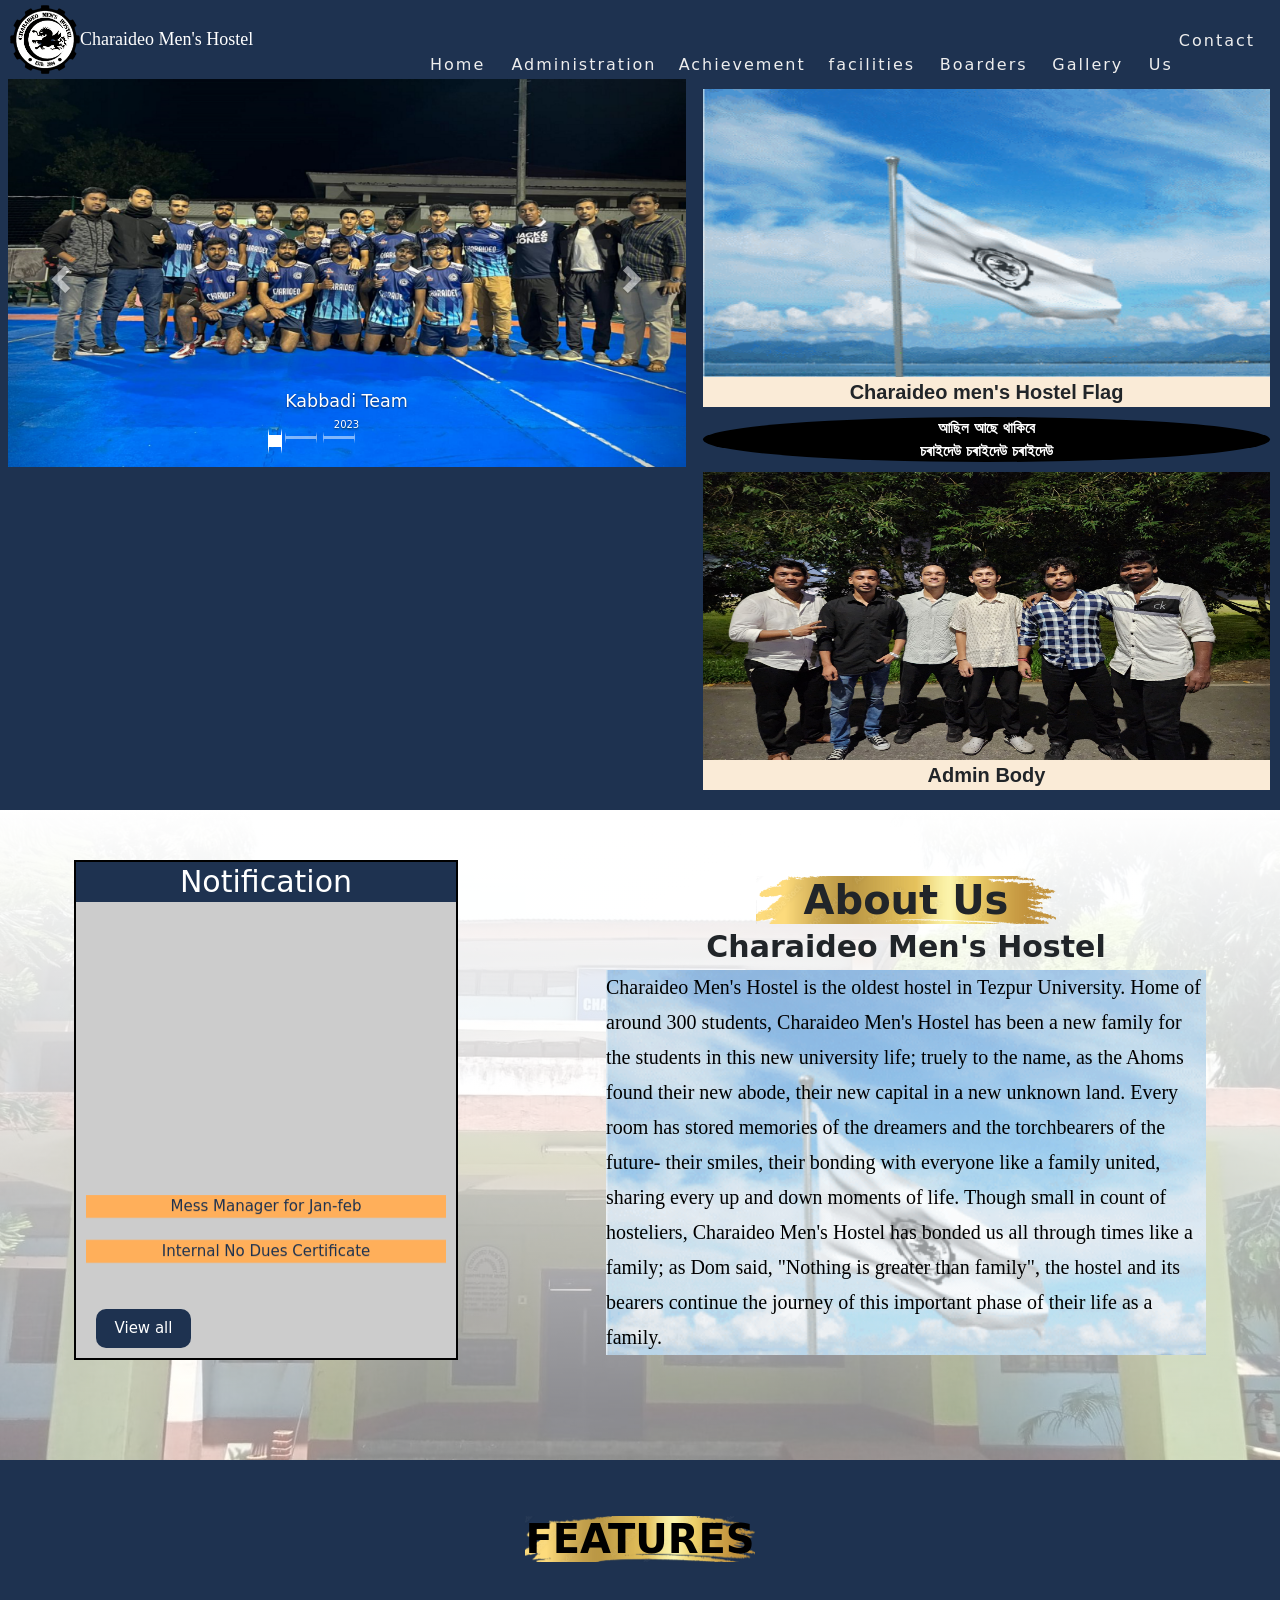
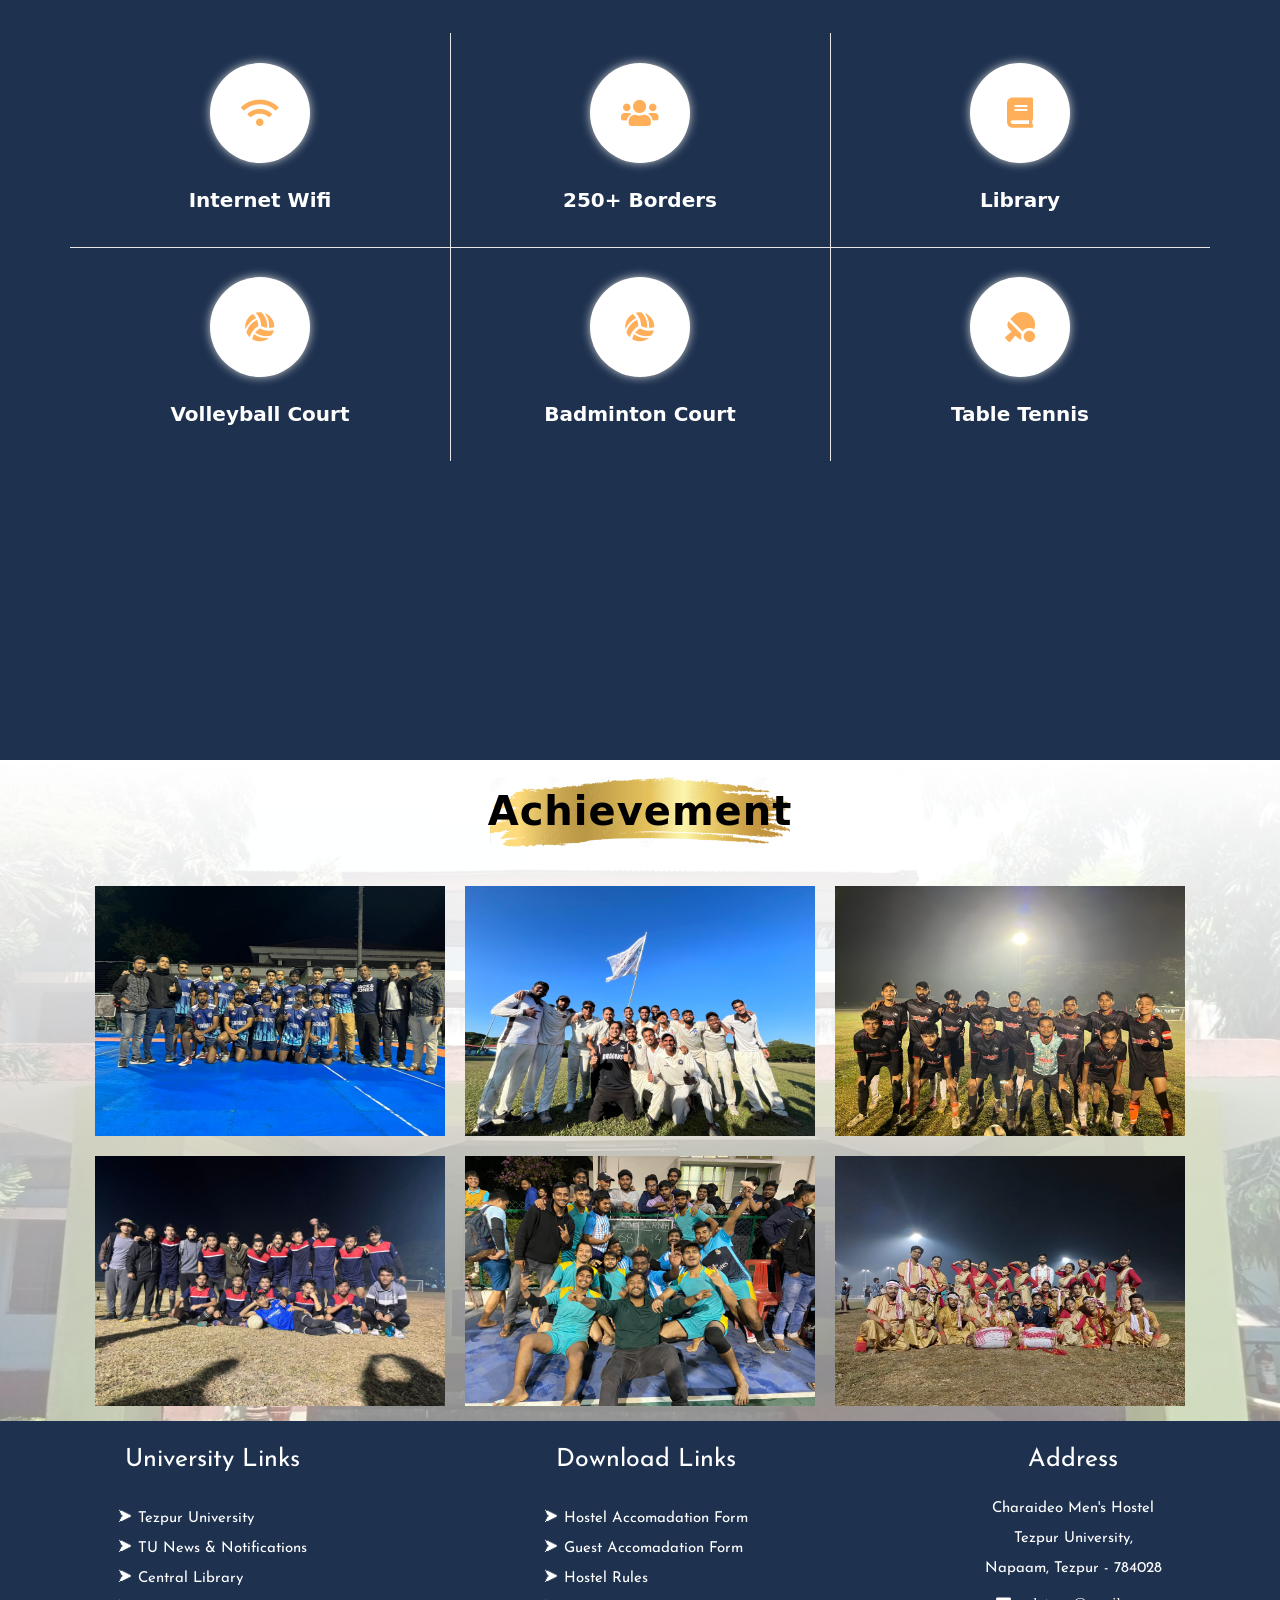
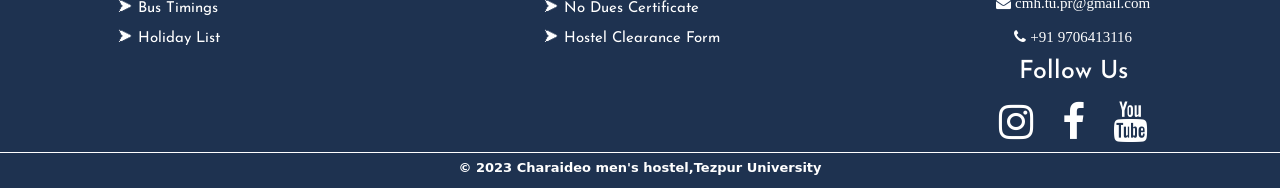
==== commit 5f15e416: "final change" ====
--- a/index.html
+++ b/index.html
@@ -37,10 +37,10 @@
         <nav>
             <ul>
                 <li><a href="index.html">Home</a></li>
-                <li><a href="adminstration.html">Adminstration</a></li>
+                <li><a href="adminstration.html">Administration</a></li>
                 <li><a href="achievment.html">Achievement</a></li>
                 <li><a href="facilities.html">facilities</a></li>
-                <li><a href="border.html">Border</a></li>
+                <li><a href="border.html">Boarders</a></li>
                 <li><a href="gallery.html">Gallery</a></li>
                 <li><a href="contact.html">Contact Us</a></li>
             </ul>
@@ -72,7 +72,7 @@
      <div class="carousel-inner">
  
        <div class="item active">
-         <img src="kabaddi 2023.jpg" alt="Kabbadi" style="width:100%;">
+         <img src="carasual/carasual 1.jpg" alt="Kabbadi" style="width:100%;">
          <div class="carousel-caption">
            <h3>Kabbadi Team</h3>
            <p>2023</p>
@@ -80,7 +80,7 @@
        </div>
  
        <div class="item">
-         <img src="caraus1.jpg" alt="Cricket" style="width:100%;">
+         <img src="carasual/carasual 2.jpg" alt="Cricket" style="width:100%;">
          <div class="carousel-caption">
            <h3>Cricket Team</h3>
            <p>Winner 2023</p>
@@ -88,7 +88,7 @@
        </div>
      
        <div class="item">
-         <img src="ht1.jpg" alt="Cricket" style="width:100%;">
+         <img src="carasual/carasual 3.jpg" alt="Cricket" style="width:100%;">
          <div class="carousel-caption">
            <h3>Cricket Team</h3>
            <p>2020</p>
@@ -141,19 +141,19 @@
       <div class="news-article">
         <ul>
           <div class="new-section">
-            <a href="/pdf/Mess Manager For Jan and Feb.pdf">Mess Manager for Jan-feb</a>
+            <a href="pdf/Mess Manager For Jan and Feb.pdf">Mess Manager for Jan-feb</a>
           </div><br>
           <div class="new-section">
-            <a href="/pdf/INTERNAL NO DUES CERTIFICATE.pdf">Internal No Dues Certificate</a>
+            <a href="pdf/INTERNAL NO DUES CERTIFICATE.pdf">Internal No Dues Certificate</a>
           </div><br>
             <div class="new-section">
-              <a href="/pdf/No dues certificate.pdf">Hostel Leave Form</a>
+              <a href="pdf/No dues certificate.pdf">Hostel Leave Form</a>
             </div><br>
             <div class="new-section">
-              <a href="/pdf/Mess Manager Notice.pdf">Application for Mess Manager</a>
+              <a href="pdf/Mess Manager Notice.pdf">Application for Mess Manager</a>
             </div><br>
             <div class="new-section">
-              <a href="/pdf/Wing representative.pdf">Application for Wing Representative(2023-2024)</a>
+              <a href="pdf/Wing representative.pdf">Application for Wing Representative(2023-2024)</a>
             </div>
         </ul>
       </div>
@@ -339,9 +339,9 @@
     <div class="downloadlink"><p>Download Links</p>
       <a href="cmh_accomodation_form.pdf">&#11166; Hostel Accomadation Form</a>
       <a href="Hostel-Accommodation-Guest.pdf">&#11166;  Guest Accomadation Form</a>
-      <a href="/pdf/cmh Hostel_Rules_2019.pdf">&#11166;   Hostel Rules</a>
-      <a href="/pdf/No dues certificate.pdf">&#11166;   No Dues Certificate</a>
-      <a href="#">&#11166;  Hostel Clearance Form</a>
+      <a href="pdf/cmh Hostel_Rules_2019.pdf">&#11166;   Hostel Rules</a>
+      <a href="pdf/No dues certificate.pdf">&#11166;   No Dues Certificate</a>
+      <a href="pdf/Boarder Clearance.pdf">&#11166;  Hostel Clearance Form</a>
     </div>
     <div class="addresslink">
       <p1>Address</p1>
--- a/hostel.css
+++ b/hostel.css
@@ -16,20 +16,13 @@
 
 header{
 	width: 100%;
-	/* height: 100%; */
   top: 0;
-	/* background: linear-gradient(to bottom, rgba(0,0,0,.8), rgba(0,0,0,.5)); */
 	background-size: cover;
   color: #cccccc;
-  /* background-image: linear-gradient(rgba(0,0,0,0.6),
-                                   rgba(0,0,0,0.6)),
-                                      url(hostel.jpg); */
   background: #1e3250;
 	position: sticky;
   z-index: 100;
   overflow: hidden;
-  /* margin-top: 5px;
-  margin-bottom: 5px; */
 }
 .topheader{
   margin-top: 5px;
@@ -38,7 +31,7 @@
 
 .topcontainer{
   flex-wrap: wrap;
-  max-width: 95rem;
+  max-width: 85rem;
   width: 95%;
   float: right;
   margin-top: -45px;
@@ -60,7 +53,7 @@
 	flex-direction: row;
 	justify-content: space-between;
 	align-items: center;
-	text-transform: uppercase;
+	/* text-transform: uppercase; */
 	font-size: 1.6rem;
 }
 
@@ -135,7 +128,6 @@
 }
 
 .overlay{
-	/* background-color: rgba(0,0,0,.95); */
 	position: fixed;
 	right: 0;
 	left: 0;
@@ -150,7 +142,6 @@
   display: flex;
   align-items: center;
   margin-left: 10px;
-    /* margin-top: 5px; */
 }
 .hostelname{
   color: white;
@@ -221,23 +212,10 @@
 .firstpage{
   background: #1e3250;
   display: flex;
-  /* margin-left: 10px;
-  margin-right: 10px; */
-  /* height: 50rem; */
-}
-.container{
-  /* margin-top: 10px;
-  width: 70%;
-  margin-left: 10px; */
-}
-.carousel-inner{
-  /* height: 80%; */
 }
 .toppage{
   margin: auto;
   padding: 10px;
-  /* width: 30%; */
-
 }
 .hostelflag img {
   width: 63vh;
@@ -299,7 +277,6 @@
   .toppage{
     display: grid;
     align-items: center;
-    /* margin-left: 10px; */
     gap: 20px;
   }
   .about p{
@@ -353,12 +330,12 @@
 
   .thirdrow{
     height: 650px;
-    /* background-image: linear-gradient(rgba(255,255,255,1.5),
+    background-image: linear-gradient(rgba(255,255,255,1.5),
                                      rgba(255,255,255,0.5)),
                                         url(caraousel1.jpg);
     background-repeat: no-repeat;
-    background-size: cover; */
-    background: white;
+    background-size: cover;
+    /* background: white; */
     
     display: flex;
     justify-content: space-around;
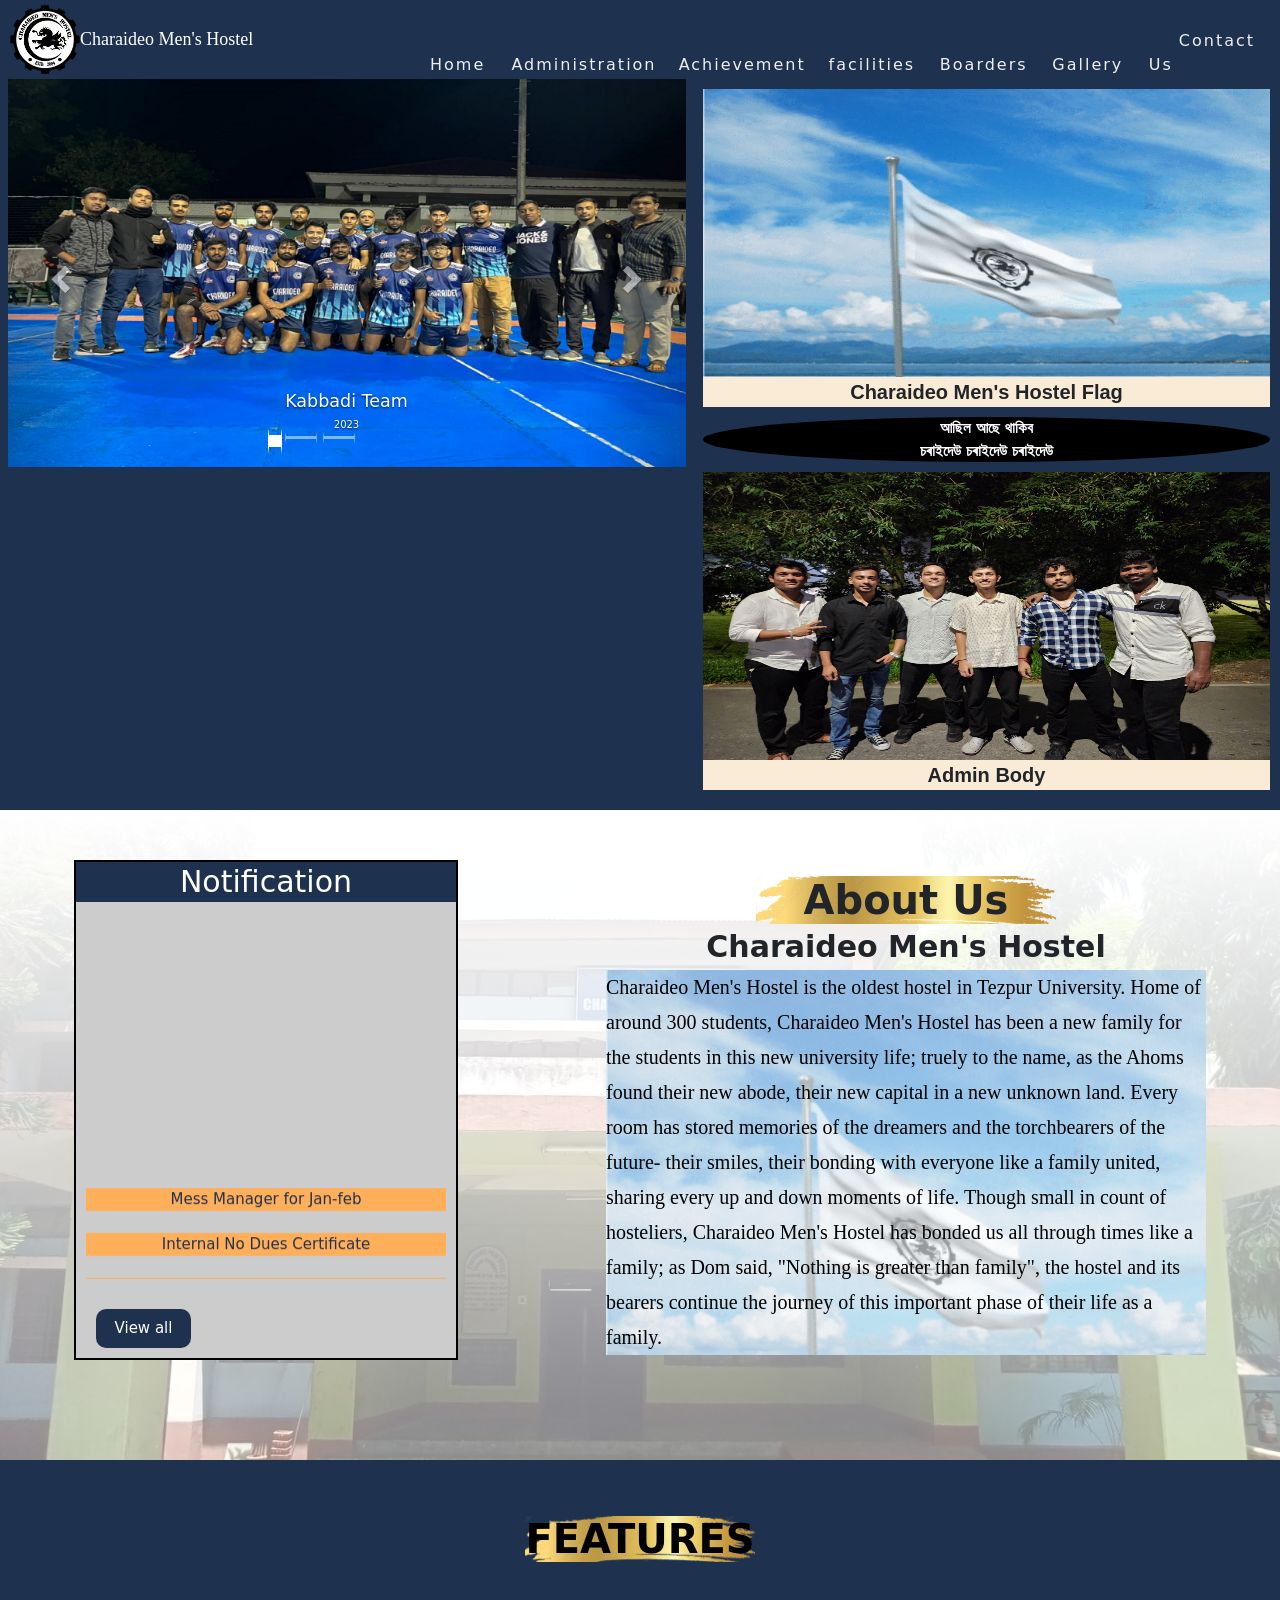
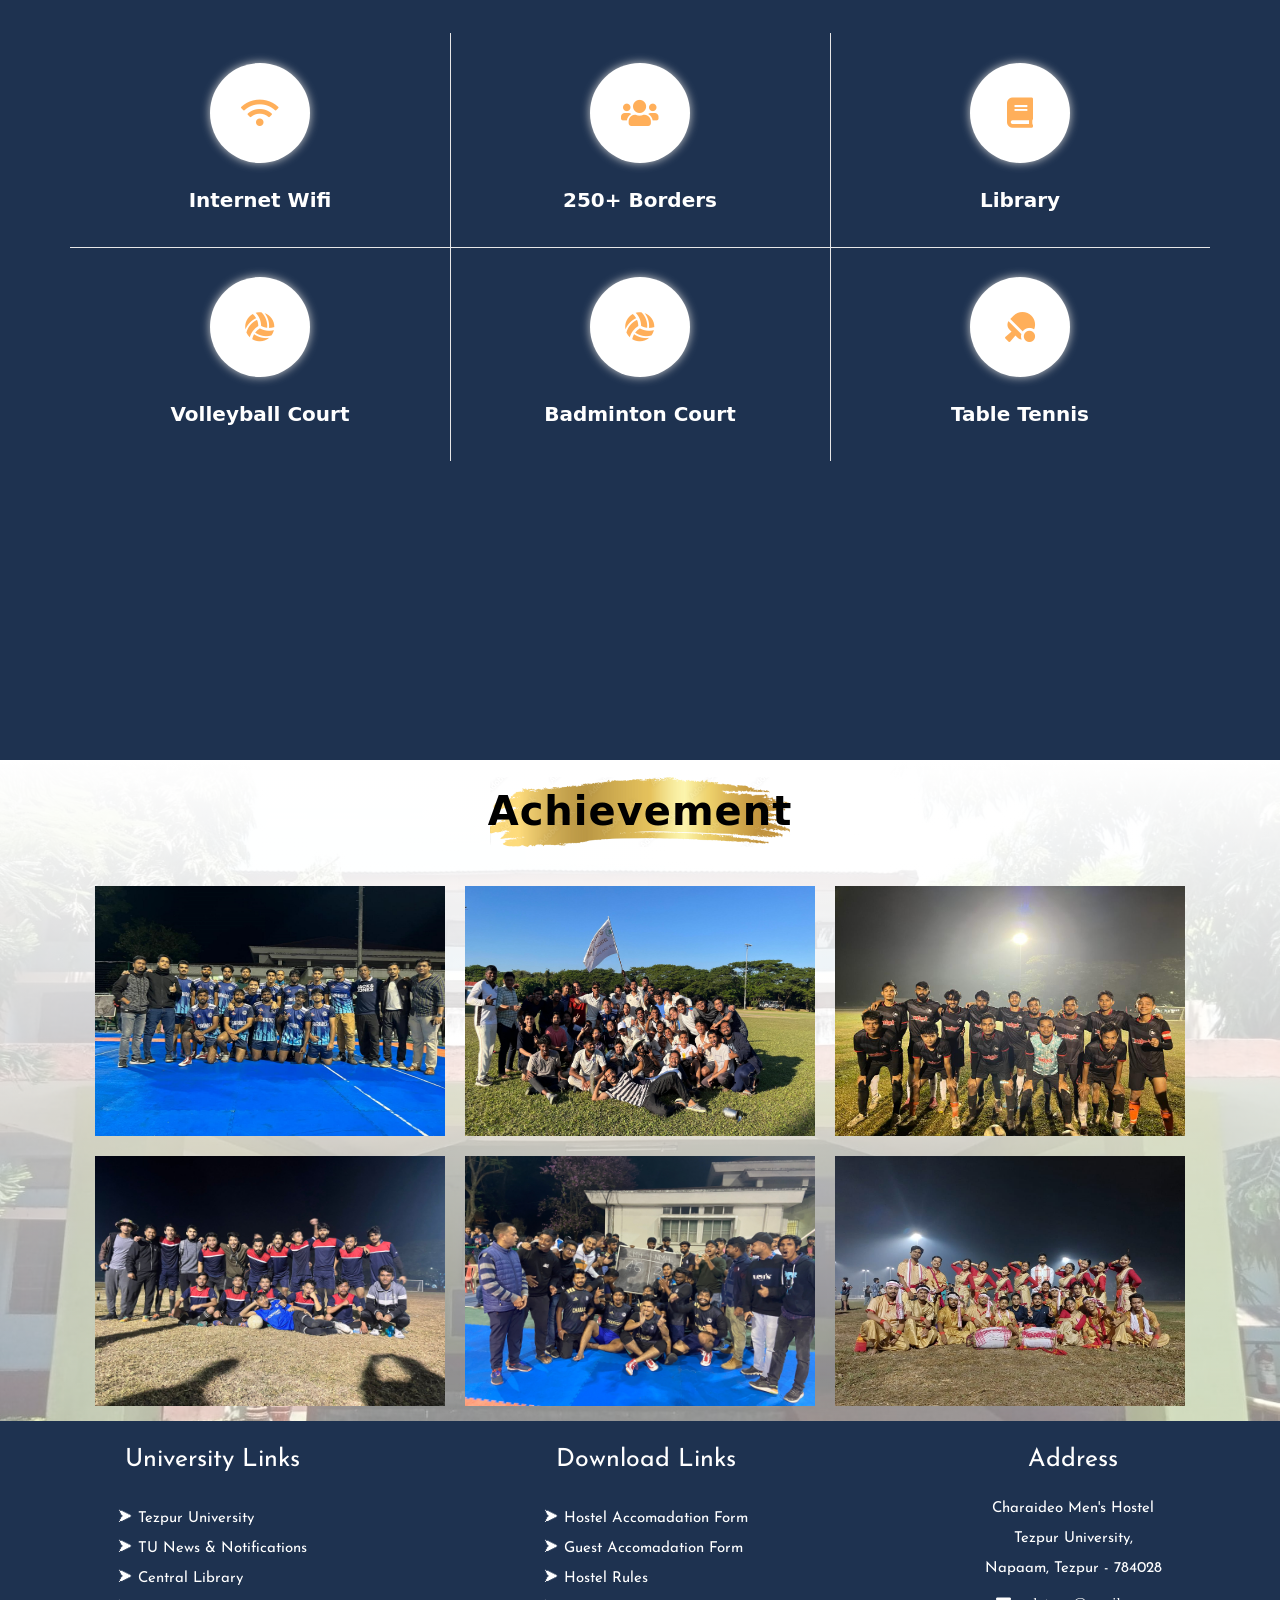
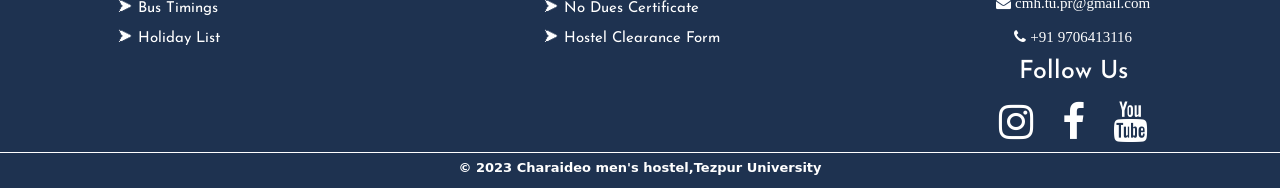
==== commit 989adafd: "git remote add origin https://github.com/nkss7484/cmh.git" ====
--- a/index.html
+++ b/index.html
@@ -112,10 +112,10 @@
   <div class="toppage">
  <div class="hostelflag">
      <img src="cmhflag.gif" alt="Italian Trulli">
-     <p>Charaideo men's Hostel Flag</p>
+     <p>Charaideo Men's Hostel Flag</p>
  </div>
  <div class="salogon">
-  <p>আছিল আছে থাকিবে <br>
+  <p>আছিল আছে থাকিব<br>
     চৰাইদেউ চৰাইদেউ চৰাইদেউ
     </p>
  </div>
@@ -268,19 +268,19 @@
   <p class="achievementheading">Achievement</p>
   <div class="gallery-image">
     <div class="img-box">
-      <img src="kabaddi 2023.jpg" alt="" />
-      <div class="transparent-box">
-        <div class="caption">
-          <p>Kabaddi</p>
+      <img src="carasual/carasual 1.jpg" alt="" />
+      <div class="transparent-box">
+        <div class="caption">
+          <p>Kabaddi Team</p>
           <p class="opacity-low">2023</p>
         </div>
       </div> 
     </div>
     <div class="img-box">
-      <img src="cricket2023.jpg" alt="" />
-      <div class="transparent-box">
-        <div class="caption">
-          <p>Cricket</p>
+      <img src="carasual/carasual 2.jpg" alt="" />
+      <div class="transparent-box">
+        <div class="caption">
+          <p>Cricket Team</p>
           <p class="opacity-low">2023</p>
         </div>
       </div>
@@ -289,7 +289,7 @@
       <img src="football2023.jpg" alt="" />
       <div class="transparent-box">
         <div class="caption">
-          <p>Football</p>
+          <p>Football Team</p>
           <p class="opacity-low">2023</p>
         </div>
       </div>
@@ -298,16 +298,16 @@
       <img src="football.jpg" alt="" />
       <div class="transparent-box">
         <div class="caption">
-          <p>Football</p>
+          <p>Football Team</p>
           <p class="opacity-low">2022</p>
         </div>
       </div> 
     </div>
     <div class="img-box">
-      <img src="kabaddi.jpg" alt="" />
-      <div class="transparent-box">
-        <div class="caption">
-          <p>Kabaddi</p>
+      <img src="win kabadi.jpg" alt="" />
+      <div class="transparent-box">
+        <div class="caption">
+          <p>Kabaddi Team</p>
           <p class="opacity-low">2022</p>
         </div>
       </div> 
